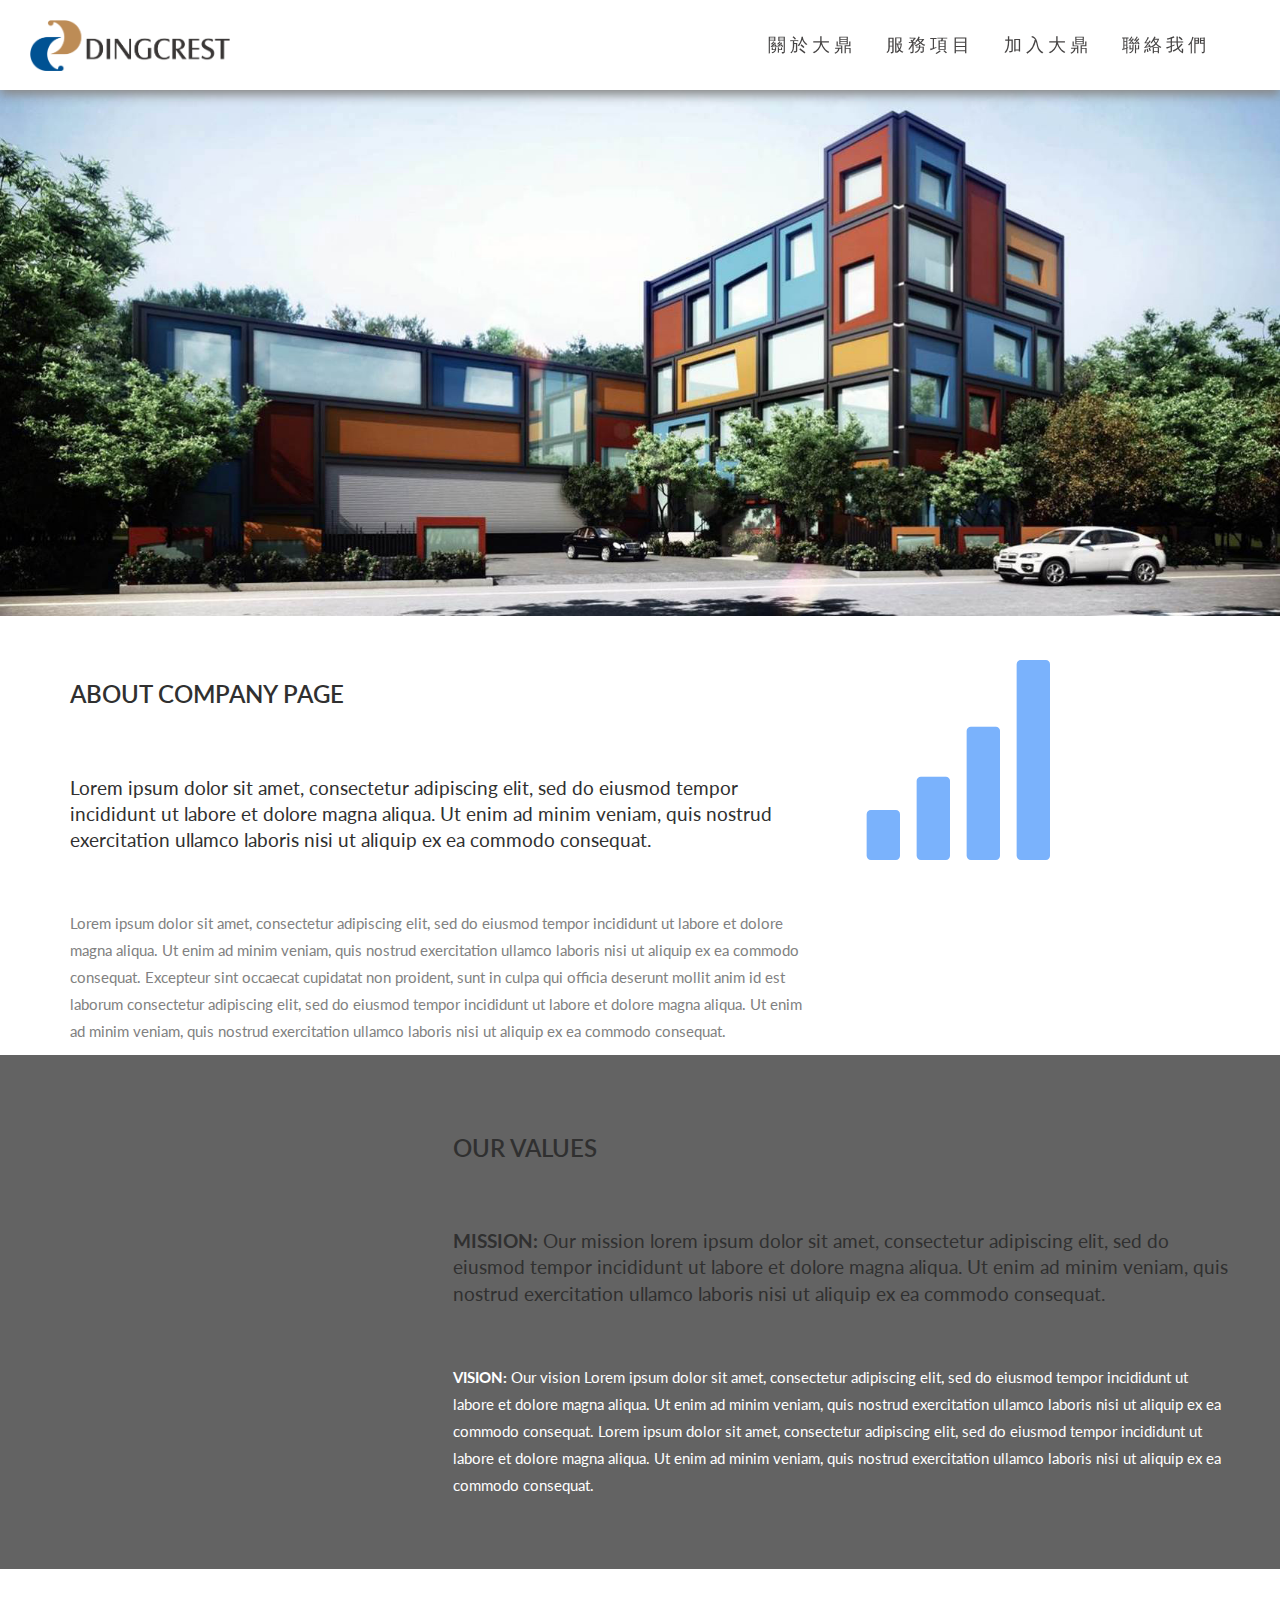
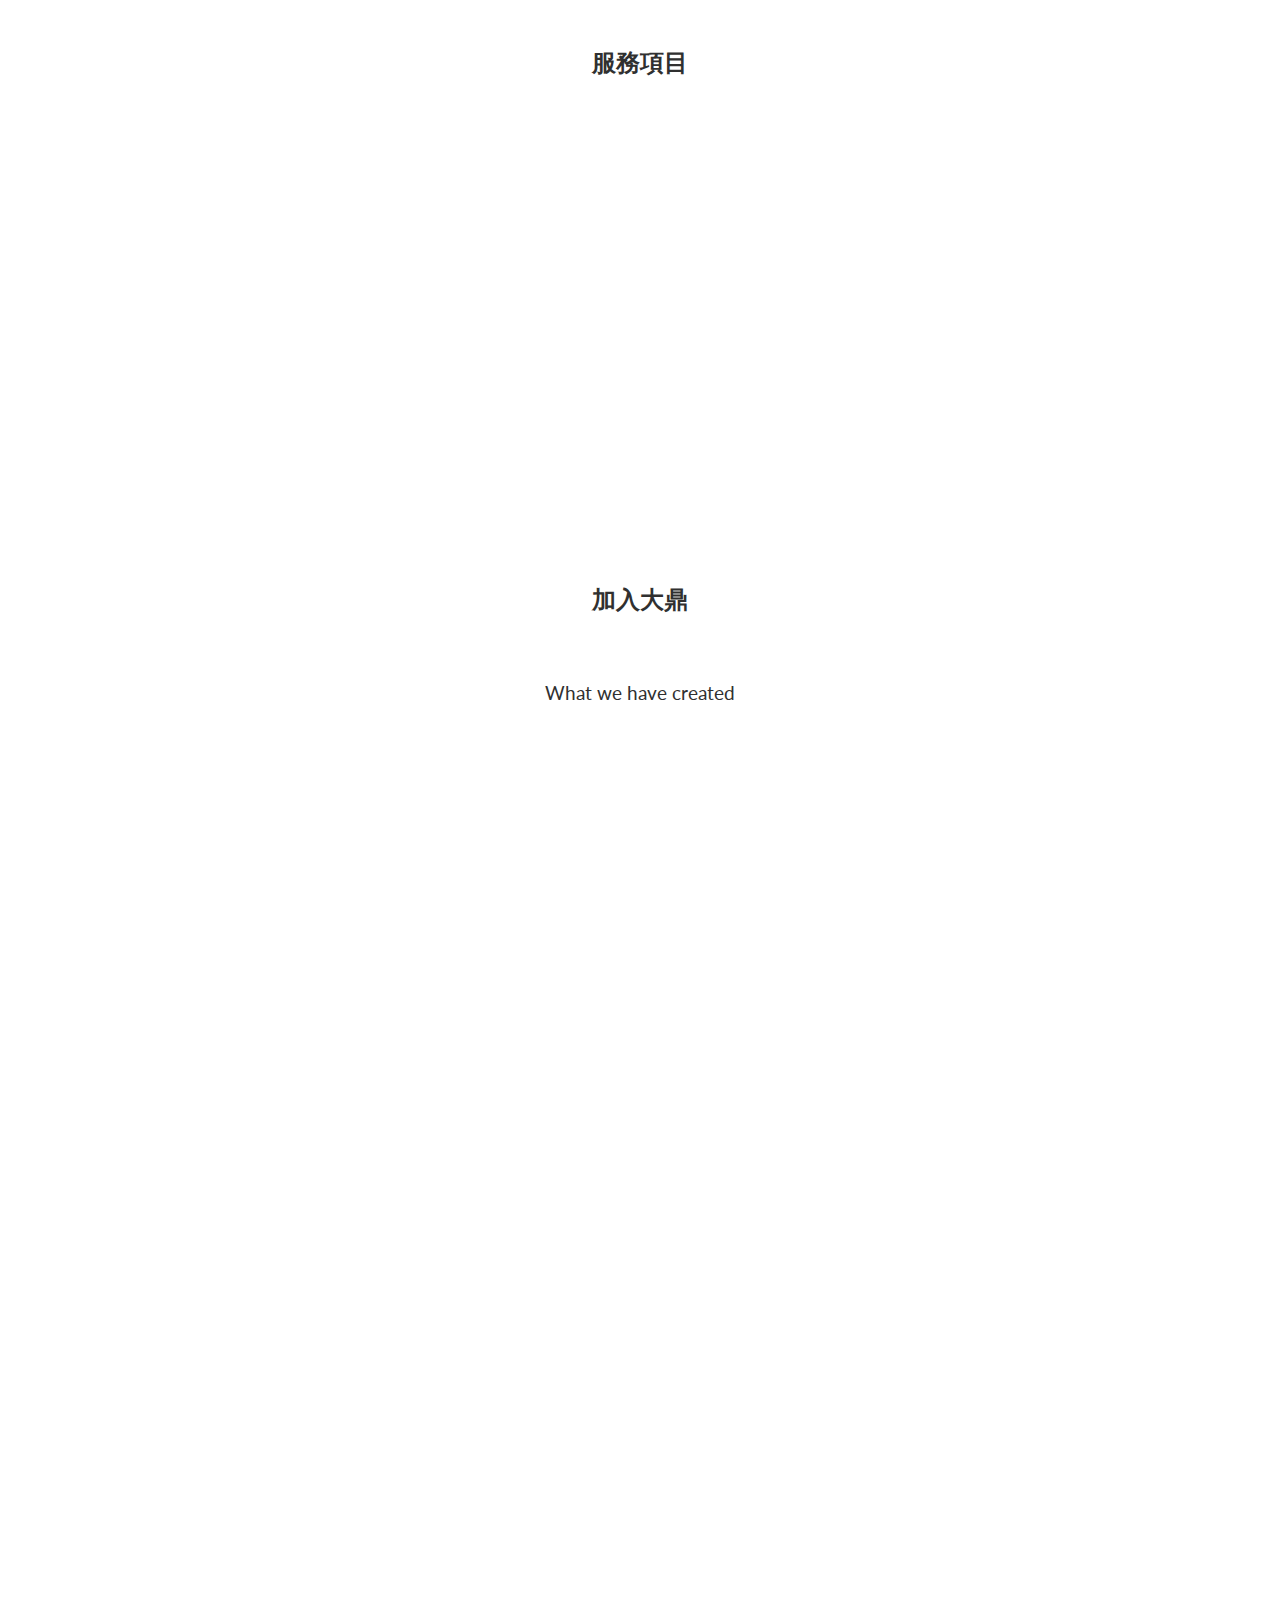
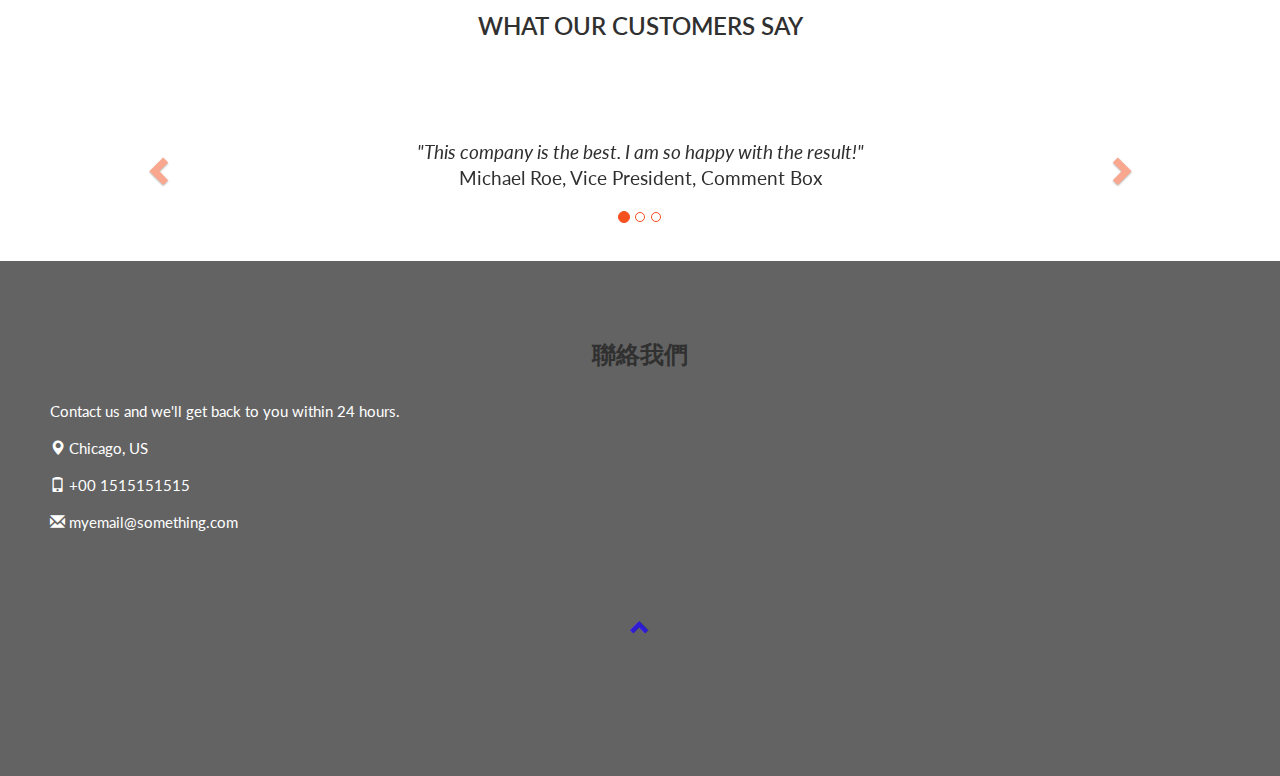
==== index.html @ 9dd354a0 "20200801" ====
<!DOCTYPE html>
<html lang="en">
<head>
  <!-- Theme Made By www.w3schools.com -->
  <title>Bootstrap Theme Company Page</title>
  <meta charset="utf-8">
  <meta name="viewport" content="width=device-width, initial-scale=1">
  <link rel="stylesheet" href="https://maxcdn.bootstrapcdn.com/bootstrap/3.4.1/css/bootstrap.min.css">
  <link href="https://fonts.googleapis.com/css?family=Montserrat" rel="stylesheet" type="text/css">
  <link href="https://fonts.googleapis.com/css?family=Lato" rel="stylesheet" type="text/css">
  <script src="https://ajax.googleapis.com/ajax/libs/jquery/3.5.1/jquery.min.js"></script>
  <script src="https://maxcdn.bootstrapcdn.com/bootstrap/3.4.1/js/bootstrap.min.js"></script>
  <link rel="stylesheet" href="./style.css">
  <style>

  </style>
</head>
<body id="myPage" data-spy="scroll" data-target=".navbar" data-offset="60">

<nav class="navbar navbar-default navbar-fixed-top">
  <div class="container">
    <div class="navbar-header">
      <button type="button" class="navbar-toggle" data-toggle="collapse" data-target="#myNavbar">
        <span class="icon-bar"></span>
        <span class="icon-bar"></span>
        <span class="icon-bar"></span>                        
      </button>
      <a class="navbar-brand" href="#myPage"> <a class="navbar-brand" href="#myPage"><img src="./img/logo-01.png" alt="logo" style="width:200px; margin:-15px 0px 0px -55px;"> </a></a>
    </div>
    <div class="collapse navbar-collapse" id="myNavbar">
      <ul class="nav navbar-nav navbar-right">
        <li><a href="#about">關於大鼎</a></li>
        <li><a href="#services">服務項目</a></li>
        <li><a href="#portfolio">加入大鼎</a></li>
        <li><a href="#contact">聯絡我們</a></li>
      </ul>
    </div>
  </div>
</nav>

<div class="jumbotron text-center">
  
  <img src="./img/house.jpg" class="haha w3-image w3-greyscale-min" style="width:100%">
</div>

<!-- Container (About Section) -->
<div id="about" class="container">
  <div class="row">
    <div class="col-sm-8">
      <h2>About Company Page</h2><br>
      <h4>Lorem ipsum dolor sit amet, consectetur adipiscing elit, sed do eiusmod tempor incididunt ut labore et dolore magna aliqua. Ut enim ad minim veniam, quis nostrud exercitation ullamco laboris nisi ut aliquip ex ea commodo consequat.</h4><br>
      <p>Lorem ipsum dolor sit amet, consectetur adipiscing elit, sed do eiusmod tempor incididunt ut labore et dolore magna aliqua. Ut enim ad minim veniam, quis nostrud exercitation ullamco laboris nisi ut aliquip ex ea commodo consequat. Excepteur sint occaecat cupidatat non proident, sunt in culpa qui officia deserunt mollit anim id est laborum consectetur adipiscing elit, sed do eiusmod tempor incididunt ut labore et dolore magna aliqua. Ut enim ad minim veniam, quis nostrud exercitation ullamco laboris nisi ut aliquip ex ea commodo consequat.</p>
      
    </div>
    <div class="col-sm-4">
      <span class="glyphicon glyphicon-signal logo"></span>
    </div>
  </div>
</div>

<div class="container-fluid bg-grey">
  <div class="row">
    <div class="col-sm-4">
      <span class="glyphicon glyphicon-globe logo slideanim"></span>
    </div>
    <div class="col-sm-8">
      <h2>Our Values</h2><br>
      <h4><strong>MISSION:</strong> Our mission lorem ipsum dolor sit amet, consectetur adipiscing elit, sed do eiusmod tempor incididunt ut labore et dolore magna aliqua. Ut enim ad minim veniam, quis nostrud exercitation ullamco laboris nisi ut aliquip ex ea commodo consequat.</h4><br>
      <p><strong>VISION:</strong> Our vision Lorem ipsum dolor sit amet, consectetur adipiscing elit, sed do eiusmod tempor incididunt ut labore et dolore magna aliqua. Ut enim ad minim veniam, quis nostrud exercitation ullamco laboris nisi ut aliquip ex ea commodo consequat.
      Lorem ipsum dolor sit amet, consectetur adipiscing elit, sed do eiusmod tempor incididunt ut labore et dolore magna aliqua. Ut enim ad minim veniam, quis nostrud exercitation ullamco laboris nisi ut aliquip ex ea commodo consequat.</p>
    </div>
  </div>
</div>

<!-- Container (Services Section) -->
<div id="services" class="container-fluid text-center">
  <h2>服務項目</h2>
  <h4></h4>
  <br>
  <div class="row slideanim">
    <div class="col-sm-4">
      <span class="glyphicon glyphicon-fire logo-small"></span>
      <h4>POWER</h4>
      <p>Lorem ipsum dolor sit amet..</p>
    </div>
    <div class="col-sm-4">
      <span class="glyphicon glyphicon-heart logo-small"></span>
      <h4>LOVE</h4>
      <p>Lorem ipsum dolor sit amet..</p>
    </div>
    <div class="col-sm-4">
      <span class="glyphicon glyphicon-lock logo-small"></span>
      <h4>JOB DONE</h4>
      <p>Lorem ipsum dolor sit amet..</p>
    </div>
  </div>
  <br><br>
  <div class="row slideanim">
    <div class="col-sm-4">
      <span class="glyphicon glyphicon-leaf logo-small"></span>
      <h4>GREEN</h4>
      <p>Lorem ipsum dolor sit amet..</p>
    </div>
    <div class="col-sm-4">
      <span class="glyphicon glyphicon-certificate logo-small"></span>
      <h4>CERTIFIED</h4>
      <p>Lorem ipsum dolor sit amet..</p>
    </div>
    <div class="col-sm-4">
      <span class="glyphicon glyphicon-wrench logo-small"></span>
      <h4 style="color:#303030;">HARD WORK</h4>
      <p>Lorem ipsum dolor sit amet..</p>
    </div>
  </div>
</div>

<!-- Container (Portfolio Section) -->
<div id="portfolio" class="container text-center ">
  <h2>加入大鼎</h2><br>
  <h4>What we have created</h4>
  <div class="row text-center slideanim">
    <div class="col-sm-6">
      <div class="thumbnail">
      
        <p><strong>未來應該有不同的想像
            工作應該有不同的變化
            不變的環境應該有不同的思維
            傳統的產業應該有不同的變化
            歡迎祈望改變的你，與我們一起共築夢想</strong></p>
        <p>Yes, we built Paris</p>
      </div>
    </div>
    <div class="col-sm-6">
      <div class="thumbnail">
        <img src="./img/s6.jpg" alt="New York" width="400" height="300">
        <p><strong></strong></p>
        <p></p>
      </div>
    </div>
  </div><br>
  
  <h2>What our customers say</h2>
  <div id="myCarousel" class="carousel slide text-center" data-ride="carousel">
    <!-- Indicators -->
    <ol class="carousel-indicators">
      <li data-target="#myCarousel" data-slide-to="0" class="active"></li>
      <li data-target="#myCarousel" data-slide-to="1"></li>
      <li data-target="#myCarousel" data-slide-to="2"></li>
    </ol>

    <!-- Wrapper for slides -->
    <div class="carousel-inner" role="listbox">
      <div class="item active">
        <h4>"This company is the best. I am so happy with the result!"<br><span>Michael Roe, Vice President, Comment Box</span></h4>
      </div>
      <div class="item">
        <h4>"One word... WOW!!"<br><span>John Doe, Salesman, Rep Inc</span></h4>
      </div>
      <div class="item">
        <h4>"Could I... BE any more happy with this company?"<br><span>Chandler Bing, Actor, FriendsAlot</span></h4>
      </div>
    </div>

    <!-- Left and right controls -->
    <a class="left carousel-control" href="#myCarousel" role="button" data-slide="prev">
      <span class="glyphicon glyphicon-chevron-left" aria-hidden="true"></span>
      <span class="sr-only">Previous</span>
    </a>
    <a class="right carousel-control" href="#myCarousel" role="button" data-slide="next">
      <span class="glyphicon glyphicon-chevron-right" aria-hidden="true"></span>
      <span class="sr-only">Next</span>
    </a>
  </div>
</div>




<!-- Image of location/map -->
<div id="contact" class="container-fluid bg-grey">
  <h2 class="text-center">聯絡我們</h2>
  <div class="row">
    <div class="col-sm-5">
      <p>Contact us and we'll get back to you within 24 hours.</p>
      <p><span class="glyphicon glyphicon-map-marker"></span> Chicago, US</p>
      <p><span class="glyphicon glyphicon-phone"></span> +00 1515151515</p>
      <p><span class="glyphicon glyphicon-envelope"></span> myemail@something.com</p>
    </div>
    <div class="col-sm-7 slideanim">
      <div class="row">
          <iframe src="https://www.google.com/maps/embed?pb=!1m18!1m12!1m3!1d3660.319122843852!2d120.43900721535917!3d23.448950706140902!2m3!1f0!2f0!3f0!3m2!1i1024!2i768!4f13.1!3m3!1m2!1s0x346e95efc6e999a3%3A0xa86ccf4c74c8eea7!2z5aSn6byO5Ya36Y-I6IKh5Lu95pyJ6ZmQ5YWs5Y-4!5e0!3m2!1szh-TW!2stw!4v1596281640807!5m2!1szh-TW!2stw" width="100%" frameborder="0" style="border:5px;" allowfullscreen="" aria-hidden="false" tabindex="0"></iframe>
    </div>
  </div>
</div>
<footer class="container-fluid text-center">
  <a href="#myPage" title="To Top">
    <span class="glyphicon glyphicon-chevron-up"></span>
  </a>
</footer>

<script>
$(document).ready(function(){
  // Add smooth scrolling to all links in navbar + footer link
  $(".navbar a, footer a[href='#myPage']").on('click', function(event) {
    // Make sure this.hash has a value before overriding default behavior
    if (this.hash !== "") {
      // Prevent default anchor click behavior
      event.preventDefault();

      // Store hash
      var hash = this.hash;

      // Using jQuery's animate() method to add smooth page scroll
      // The optional number (900) specifies the number of milliseconds it takes to scroll to the specified area
      $('html, body').animate({
        scrollTop: $(hash).offset().top
      }, 900, function(){
   
        // Add hash (#) to URL when done scrolling (default click behavior)
        window.location.hash = hash;
      });
    } // End if
  });
  
  $(window).scroll(function() {
    $(".slideanim").each(function(){
      var pos = $(this).offset().top;

      var winTop = $(window).scrollTop();
        if (pos < winTop + 600) {
          $(this).addClass("slide");
        }
    });
  });
})
</script>


</body>
</html>
---- style.css ----
body {
    font: 400 15px Lato, sans-serif;
    line-height: 1.8;
    color: #818181;
  }
  h2 {
    font-size: 24px;
    text-transform: uppercase;
    color: #303030;
    font-weight: 600;
    margin-bottom: 30px;
  }
  h4 {
    font-size: 19px;
    line-height: 1.375em;
    color: #303030;
    font-weight: 400;
    margin-bottom: 30px;
  }  
  .jumbotron {
    background-color: #ffffff;
    color: #fff;
    padding: 25px 0px 15px 0px;
    font-family: Montserrat, sans-serif;

  }
  .container-fluid {
    padding: 60px 50px;
  }
  .bg-grey {
    color: #fff;
    background-color: #636363;
  }
  .logo-small {
    color: #47c7a1;
    font-size: 50px;
  }
  .logo {
    color: #7ab2fc;
    font-size: 200px;
  }
  .thumbnail {
    padding: 0 0 15px 0;
    border: none;
    border-radius: 0;
  }
  .thumbnail img {
    width: 100%;
    height: 100%;
    margin-bottom: 10px;
  }
  .carousel-control.right, .carousel-control.left {
    background-image: none;
    color: #f4511e;
  }
  .carousel-indicators li {
    border-color: #f4511e;
  }
  .carousel-indicators li.active {
    background-color: #f4511e;
  }
  .item h4 {
    font-size: 19px;
    line-height: 1.375em;
    font-weight: 400;
    font-style: italic;
    margin: 70px 0;
  }
  .item span {
    font-style: normal;
  }
  .panel {
    border: 1px solid #f4511e; 
    border-radius:0 !important;
    transition: box-shadow 0.5s;
  }
  .panel:hover {
    box-shadow: 5px 0px 40px rgba(0,0,0, .2);
  }
  .panel-footer .btn:hover {
    border: 1px solid #f4511e;
    background-color: #fff !important;
    color: #f4511e;
  }
  .panel-heading {
    color: #fff !important;
    background-color: #54b5e2 !important;
    padding: 25px;
    border-bottom: 1px solid transparent;
    border-top-left-radius: 0px;
    border-top-right-radius: 0px;
    border-bottom-left-radius: 0px;
    border-bottom-right-radius: 0px;
  }
  .panel-footer {
    background-color: white !important;
  }
  .panel-footer h3 {
    font-size: 32px;
  }
  .panel-footer h4 {
    color: #aaa;
    font-size: 14px;
  }
  .panel-footer .btn {
    margin: 15px 0;
    background-color: #7a97e9;
    color: #fff;
  }
  .navbar {
    margin-bottom: 0;
    background-color: #ffffff;
    z-index: 9999;
    border: 0;
    font-size: 18px !important;
    line-height: 1.42857143 !important;
    letter-spacing: 4px;
    border-radius: 0;
    font-family: Montserrat, sans-serif;
    padding: 20px;
    box-shadow: 0px 5px 10px #888888; 
  }
  .navbar li a, .navbar .navbar-brand {
    color: rgb(70, 68, 68) !important;
  }
  .navbar-nav li a:hover, .navbar-nav li.active a {
    color: #6bbceb !important;
    background-color: #fff !important;
  }
  .navbar-default .navbar-toggle {
    border-color: transparent;
    color: #fff !important;
  }
  footer .glyphicon {
    font-size: 20px;
    margin-bottom: 20px;
    color: #2f1dd3;
  }
  .slideanim {visibility:hidden;}
  .slide {
    animation-name: slide;
    -webkit-animation-name: slide;
    animation-duration: 3s;
    -webkit-animation-duration: 1s;
    visibility: visible;
  }
  .haha {
    animation-name: haha;
    -webkit-animation-name: haha;
    animation-duration: 3s;
    -webkit-animation-duration: 3s;
    visibility: visible;
  }
  @keyframes slide {
    0% {
      opacity: 0;
      transform: translateX(70%);
    } 
    100% {
      opacity: 1;
      transform: translateX(0%);
    }
  }
  @-webkit-keyframes slide {
    0% {
      opacity: 0;
      -webkit-transform: translateX(70%);
    } 
    100% {
      opacity: 1;
      -webkit-transform: translateX(0%);
    }
  }
  @keyframes haha {
    0% {
      opacity: 0;
    } 
    100% {
      opacity: 1;
    }
  }
  @-webkit-keyframes haha {
    0% {
      opacity: 0;
    } 
    100% {
      opacity: 1;
    }
  }
  @media screen and (max-width: 768px) {
    .col-sm-4 {
      text-align: center;
      margin: 25px 0;
    }
    .btn-lg {
      width: 100%;
      margin-bottom: 35px;
    }
    .jumbotron {
    margin-top: 58px;
    }
    .navbar {
      font-size: 15px !important;
    }
  }
  @media screen and (max-width: 480px) {
    .logo {
      font-size: 150px;
    }
    .jumbotron {
    margin-top: 58px;
    }
    .navbar {
      font-size: 15px !important;
    }
  }
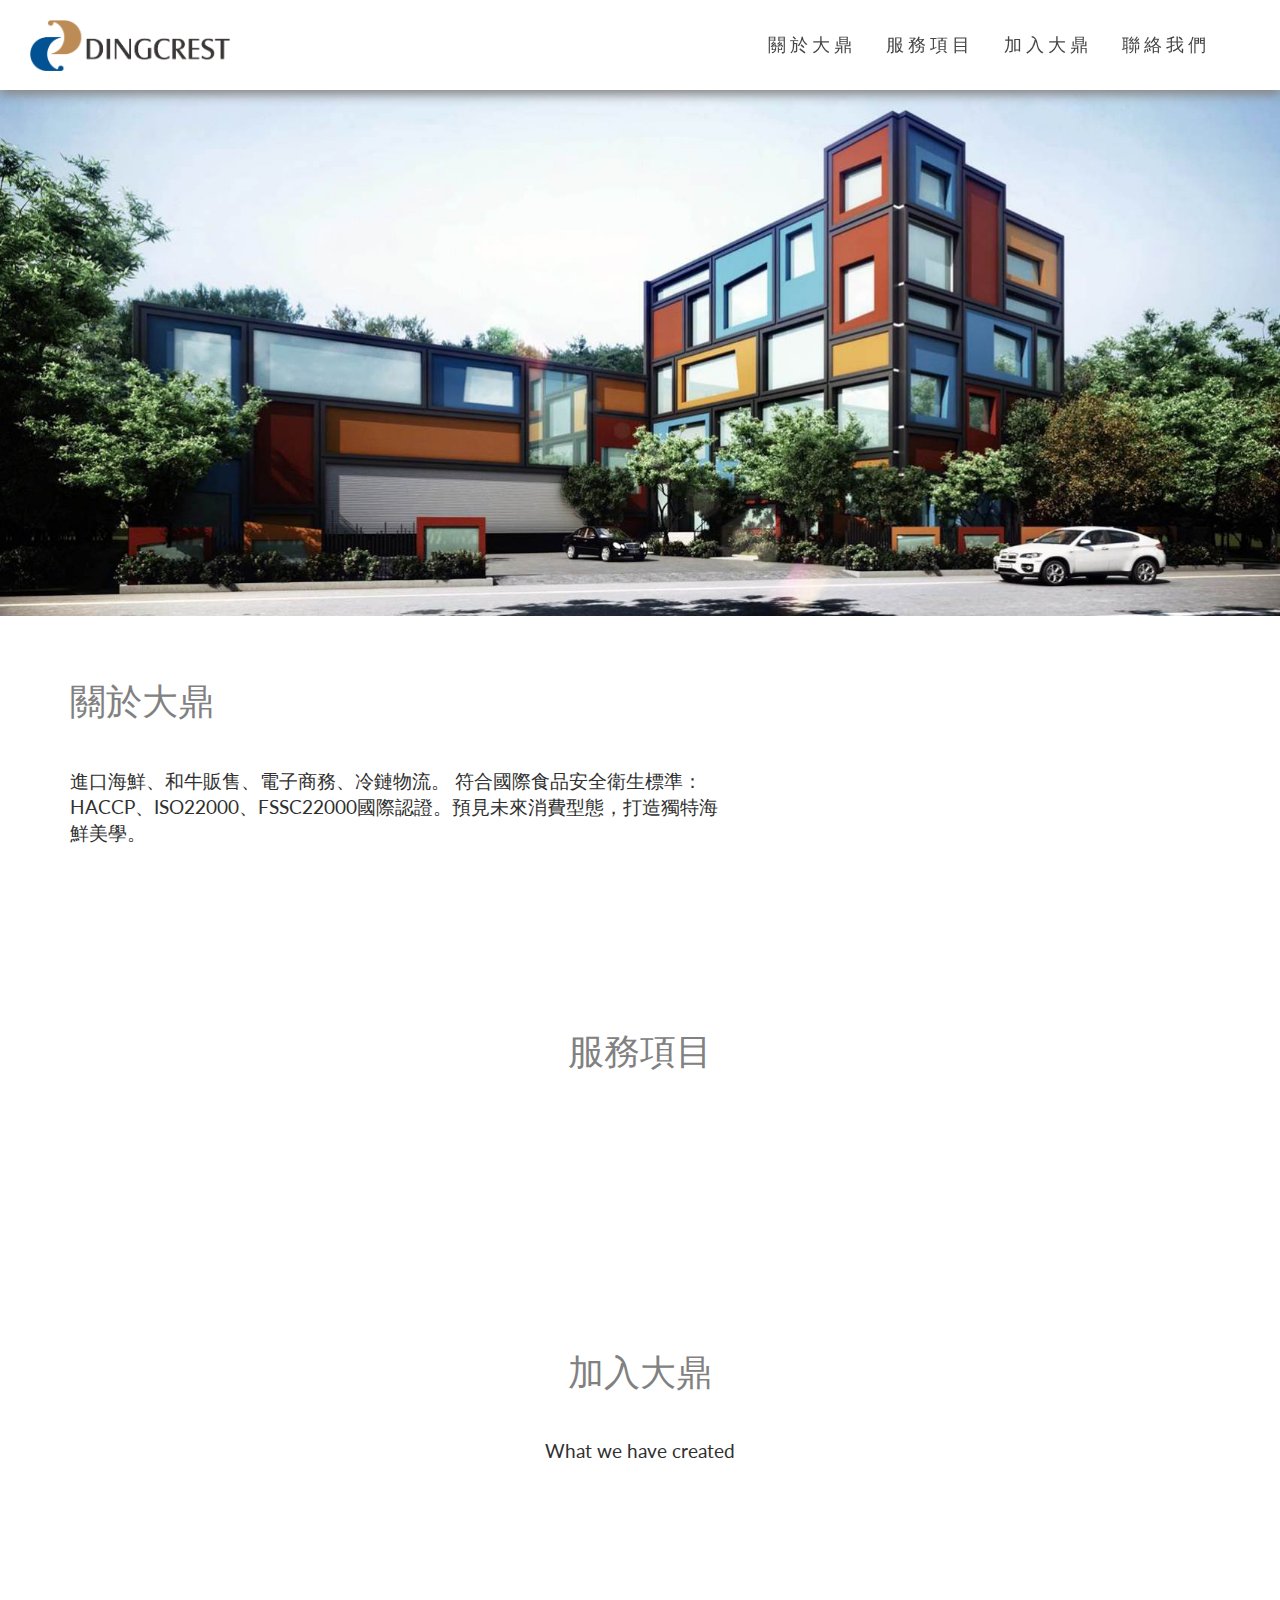
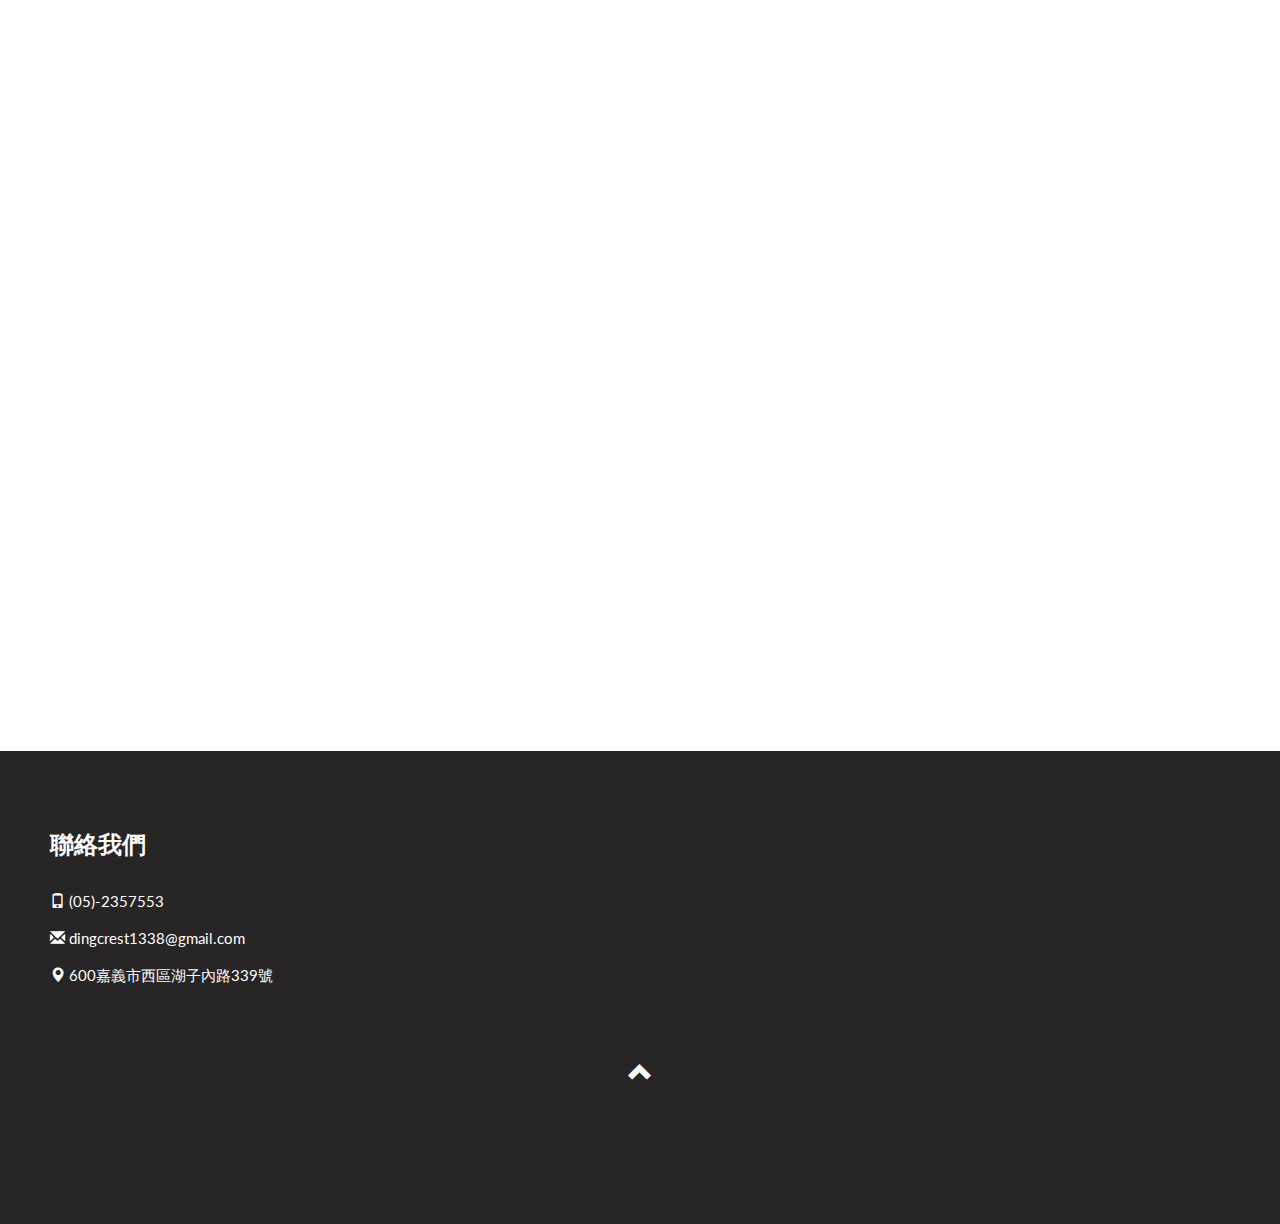
==== commit f4094de1: "20200803" ====
--- a/index.html
+++ b/index.html
@@ -2,7 +2,7 @@
 <html lang="en">
 <head>
   <!-- Theme Made By www.w3schools.com -->
-  <title>Bootstrap Theme Company Page</title>
+  <title>DINGCREST</title>
   <meta charset="utf-8">
   <meta name="viewport" content="width=device-width, initial-scale=1">
   <link rel="stylesheet" href="https://maxcdn.bootstrapcdn.com/bootstrap/3.4.1/css/bootstrap.min.css">
@@ -46,77 +46,44 @@
 <!-- Container (About Section) -->
 <div id="about" class="container">
   <div class="row">
-    <div class="col-sm-8">
-      <h2>About Company Page</h2><br>
-      <h4>Lorem ipsum dolor sit amet, consectetur adipiscing elit, sed do eiusmod tempor incididunt ut labore et dolore magna aliqua. Ut enim ad minim veniam, quis nostrud exercitation ullamco laboris nisi ut aliquip ex ea commodo consequat.</h4><br>
-      <p>Lorem ipsum dolor sit amet, consectetur adipiscing elit, sed do eiusmod tempor incididunt ut labore et dolore magna aliqua. Ut enim ad minim veniam, quis nostrud exercitation ullamco laboris nisi ut aliquip ex ea commodo consequat. Excepteur sint occaecat cupidatat non proident, sunt in culpa qui officia deserunt mollit anim id est laborum consectetur adipiscing elit, sed do eiusmod tempor incididunt ut labore et dolore magna aliqua. Ut enim ad minim veniam, quis nostrud exercitation ullamco laboris nisi ut aliquip ex ea commodo consequat.</p>
-      
+    <div class="col-sm-7">
+      <h1>關於大鼎</h1><br>
+      <h4>進口海鮮、和牛販售、電子商務、冷鏈物流。 符合國際食品安全衛生標準：HACCP、ISO22000、FSSC22000國際認證。預見未來消費型態，打造獨特海鮮美學。</h4><br>
     </div>
-    <div class="col-sm-4">
-      <span class="glyphicon glyphicon-signal logo"></span>
+    <div class="col-sm-5">
+       
     </div>
   </div>
+  
 </div>
+<br><br><br><br>
+<div id="services" class="container text-center">
+    <h1>服務項目</h1>
+    <h4></h4>
 
-<div class="container-fluid bg-grey">
-  <div class="row">
-    <div class="col-sm-4">
-      <span class="glyphicon glyphicon-globe logo slideanim"></span>
+    <div class="row slideanim">
+      <div class="col-sm-4">
+        <span class="glyphicon  glyphicon-shopping-cart logo-small"></span>
+        <h4>進口海鮮、和牛販售</h4>
+        <p></p>
+      </div>
+      <div class="col-sm-4">
+        <span class="glyphicon glyphicon-heart logo-small"></span>
+        <h4>電子商務</h4>
+        <p></p>
+      </div>
+      <div class="col-sm-4">
+        <span class="glyphicon glyphicon-lock logo-small"></span>
+        <h4>冷鏈物流</h4>
+        <p></p>
+      </div>
     </div>
-    <div class="col-sm-8">
-      <h2>Our Values</h2><br>
-      <h4><strong>MISSION:</strong> Our mission lorem ipsum dolor sit amet, consectetur adipiscing elit, sed do eiusmod tempor incididunt ut labore et dolore magna aliqua. Ut enim ad minim veniam, quis nostrud exercitation ullamco laboris nisi ut aliquip ex ea commodo consequat.</h4><br>
-      <p><strong>VISION:</strong> Our vision Lorem ipsum dolor sit amet, consectetur adipiscing elit, sed do eiusmod tempor incididunt ut labore et dolore magna aliqua. Ut enim ad minim veniam, quis nostrud exercitation ullamco laboris nisi ut aliquip ex ea commodo consequat.
-      Lorem ipsum dolor sit amet, consectetur adipiscing elit, sed do eiusmod tempor incididunt ut labore et dolore magna aliqua. Ut enim ad minim veniam, quis nostrud exercitation ullamco laboris nisi ut aliquip ex ea commodo consequat.</p>
-    </div>
-  </div>
 </div>
-
 <!-- Container (Services Section) -->
-<div id="services" class="container-fluid text-center">
-  <h2>服務項目</h2>
-  <h4></h4>
-  <br>
-  <div class="row slideanim">
-    <div class="col-sm-4">
-      <span class="glyphicon glyphicon-fire logo-small"></span>
-      <h4>POWER</h4>
-      <p>Lorem ipsum dolor sit amet..</p>
-    </div>
-    <div class="col-sm-4">
-      <span class="glyphicon glyphicon-heart logo-small"></span>
-      <h4>LOVE</h4>
-      <p>Lorem ipsum dolor sit amet..</p>
-    </div>
-    <div class="col-sm-4">
-      <span class="glyphicon glyphicon-lock logo-small"></span>
-      <h4>JOB DONE</h4>
-      <p>Lorem ipsum dolor sit amet..</p>
-    </div>
-  </div>
-  <br><br>
-  <div class="row slideanim">
-    <div class="col-sm-4">
-      <span class="glyphicon glyphicon-leaf logo-small"></span>
-      <h4>GREEN</h4>
-      <p>Lorem ipsum dolor sit amet..</p>
-    </div>
-    <div class="col-sm-4">
-      <span class="glyphicon glyphicon-certificate logo-small"></span>
-      <h4>CERTIFIED</h4>
-      <p>Lorem ipsum dolor sit amet..</p>
-    </div>
-    <div class="col-sm-4">
-      <span class="glyphicon glyphicon-wrench logo-small"></span>
-      <h4 style="color:#303030;">HARD WORK</h4>
-      <p>Lorem ipsum dolor sit amet..</p>
-    </div>
-  </div>
-</div>
-
+<br><br><br><br>
 <!-- Container (Portfolio Section) -->
 <div id="portfolio" class="container text-center ">
-  <h2>加入大鼎</h2><br>
+  <h1>加入大鼎</h1><br>
   <h4>What we have created</h4>
   <div class="row text-center slideanim">
     <div class="col-sm-6">
@@ -127,7 +94,6 @@
             不變的環境應該有不同的思維
             傳統的產業應該有不同的變化
             歡迎祈望改變的你，與我們一起共築夢想</strong></p>
-        <p>Yes, we built Paris</p>
       </div>
     </div>
     <div class="col-sm-6">
@@ -135,42 +101,11 @@
         <img src="./img/s6.jpg" alt="New York" width="400" height="300">
         <p><strong></strong></p>
         <p></p>
-      </div>
+</div>
     </div>
   </div><br>
   
-  <h2>What our customers say</h2>
-  <div id="myCarousel" class="carousel slide text-center" data-ride="carousel">
-    <!-- Indicators -->
-    <ol class="carousel-indicators">
-      <li data-target="#myCarousel" data-slide-to="0" class="active"></li>
-      <li data-target="#myCarousel" data-slide-to="1"></li>
-      <li data-target="#myCarousel" data-slide-to="2"></li>
-    </ol>
 
-    <!-- Wrapper for slides -->
-    <div class="carousel-inner" role="listbox">
-      <div class="item active">
-        <h4>"This company is the best. I am so happy with the result!"<br><span>Michael Roe, Vice President, Comment Box</span></h4>
-      </div>
-      <div class="item">
-        <h4>"One word... WOW!!"<br><span>John Doe, Salesman, Rep Inc</span></h4>
-      </div>
-      <div class="item">
-        <h4>"Could I... BE any more happy with this company?"<br><span>Chandler Bing, Actor, FriendsAlot</span></h4>
-      </div>
-    </div>
-
-    <!-- Left and right controls -->
-    <a class="left carousel-control" href="#myCarousel" role="button" data-slide="prev">
-      <span class="glyphicon glyphicon-chevron-left" aria-hidden="true"></span>
-      <span class="sr-only">Previous</span>
-    </a>
-    <a class="right carousel-control" href="#myCarousel" role="button" data-slide="next">
-      <span class="glyphicon glyphicon-chevron-right" aria-hidden="true"></span>
-      <span class="sr-only">Next</span>
-    </a>
-  </div>
 </div>
 
 
@@ -178,18 +113,17 @@
 
 <!-- Image of location/map -->
 <div id="contact" class="container-fluid bg-grey">
-  <h2 class="text-center">聯絡我們</h2>
+  
   <div class="row">
-    <div class="col-sm-5">
-      <p>Contact us and we'll get back to you within 24 hours.</p>
-      <p><span class="glyphicon glyphicon-map-marker"></span> Chicago, US</p>
-      <p><span class="glyphicon glyphicon-phone"></span> +00 1515151515</p>
-      <p><span class="glyphicon glyphicon-envelope"></span> myemail@something.com</p>
+    <div class="col-sm-5"><h2 class="">聯絡我們</h2>
+      <p><span class="glyphicon glyphicon-phone"></span>   (05)-2357553</p>
+      <p><span class="glyphicon glyphicon-envelope"></span>   dingcrest1338@gmail.com</p>
+      <p><span class="glyphicon glyphicon-map-marker"></span>  600嘉義市西區湖子內路339號</p>
     </div>
     <div class="col-sm-7 slideanim">
-      <div class="row">
-          <iframe src="https://www.google.com/maps/embed?pb=!1m18!1m12!1m3!1d3660.319122843852!2d120.43900721535917!3d23.448950706140902!2m3!1f0!2f0!3f0!3m2!1i1024!2i768!4f13.1!3m3!1m2!1s0x346e95efc6e999a3%3A0xa86ccf4c74c8eea7!2z5aSn6byO5Ya36Y-I6IKh5Lu95pyJ6ZmQ5YWs5Y-4!5e0!3m2!1szh-TW!2stw!4v1596281640807!5m2!1szh-TW!2stw" width="100%" frameborder="0" style="border:5px;" allowfullscreen="" aria-hidden="false" tabindex="0"></iframe>
-    </div>
+      
+          <iframe src="https://www.google.com/maps/embed?pb=!1m18!1m12!1m3!1d3660.319122843852!2d120.43900721535917!3d23.448950706140902!2m3!1f0!2f0!3f0!3m2!1i1024!2i768!4f13.1!3m3!1m2!1s0x346e95efc6e999a3%3A0xa86ccf4c74c8eea7!2z5aSn6byO5Ya36Y-I6IKh5Lu95pyJ6ZmQ5YWs5Y-4!5e0!3m2!1szh-TW!2stw!4v1596281640807!5m2!1szh-TW!2stw" width="100%"  frameborder="0" style="border:0;" allowfullscreen="" aria-hidden="false" tabindex="0"></iframe>
+    
   </div>
 </div>
 <footer class="container-fluid text-center">
--- a/style.css
+++ b/style.css
@@ -3,10 +3,11 @@
     line-height: 1.8;
     color: #818181;
   }
+ 
   h2 {
     font-size: 24px;
     text-transform: uppercase;
-    color: #303030;
+    color: #ffffff;
     font-weight: 600;
     margin-bottom: 30px;
   }
@@ -16,20 +17,19 @@
     color: #303030;
     font-weight: 400;
     margin-bottom: 30px;
-  }  
+  }
   .jumbotron {
     background-color: #ffffff;
     color: #fff;
     padding: 25px 0px 15px 0px;
-    font-family: Montserrat, sans-serif;
-
+    font-family: Montserrat, sans-serif,"微軟正黑體";
   }
   .container-fluid {
     padding: 60px 50px;
   }
   .bg-grey {
     color: #fff;
-    background-color: #636363;
+    background-color: #272525;
   }
   .logo-small {
     color: #47c7a1;
@@ -49,16 +49,7 @@
     height: 100%;
     margin-bottom: 10px;
   }
-  .carousel-control.right, .carousel-control.left {
-    background-image: none;
-    color: #f4511e;
-  }
-  .carousel-indicators li {
-    border-color: #f4511e;
-  }
-  .carousel-indicators li.active {
-    background-color: #f4511e;
-  }
+
   .item h4 {
     font-size: 19px;
     line-height: 1.375em;
@@ -77,11 +68,8 @@
   .panel:hover {
     box-shadow: 5px 0px 40px rgba(0,0,0, .2);
   }
-  .panel-footer .btn:hover {
-    border: 1px solid #f4511e;
-    background-color: #fff !important;
-    color: #f4511e;
-  }
+
+  
   .panel-heading {
     color: #fff !important;
     background-color: #54b5e2 !important;
@@ -124,17 +112,17 @@
     color: rgb(70, 68, 68) !important;
   }
   .navbar-nav li a:hover, .navbar-nav li.active a {
-    color: #6bbceb !important;
-    background-color: #fff !important;
+      color: rgb(255, 255, 255) !important;
+    background-color: rgb(59, 59, 59) !important;
   }
   .navbar-default .navbar-toggle {
     border-color: transparent;
     color: #fff !important;
   }
   footer .glyphicon {
-    font-size: 20px;
+    font-size: 25px;
     margin-bottom: 20px;
-    color: #2f1dd3;
+    color: #fcfcfc;
   }
   .slideanim {visibility:hidden;}
   .slide {
@@ -154,21 +142,21 @@
   @keyframes slide {
     0% {
       opacity: 0;
-      transform: translateX(70%);
-    } 
-    100% {
-      opacity: 1;
-      transform: translateX(0%);
+      transform: translateY(70%);
+    } 
+    100% {
+      opacity: 1;
+      transform: translateY(0%);
     }
   }
   @-webkit-keyframes slide {
     0% {
       opacity: 0;
-      -webkit-transform: translateX(70%);
-    } 
-    100% {
-      opacity: 1;
-      -webkit-transform: translateX(0%);
+      -webkit-transform: translateY(70%);
+    } 
+    100% {
+      opacity: 1;
+      -webkit-transform: translateY(0%);
     }
   }
   @keyframes haha {
